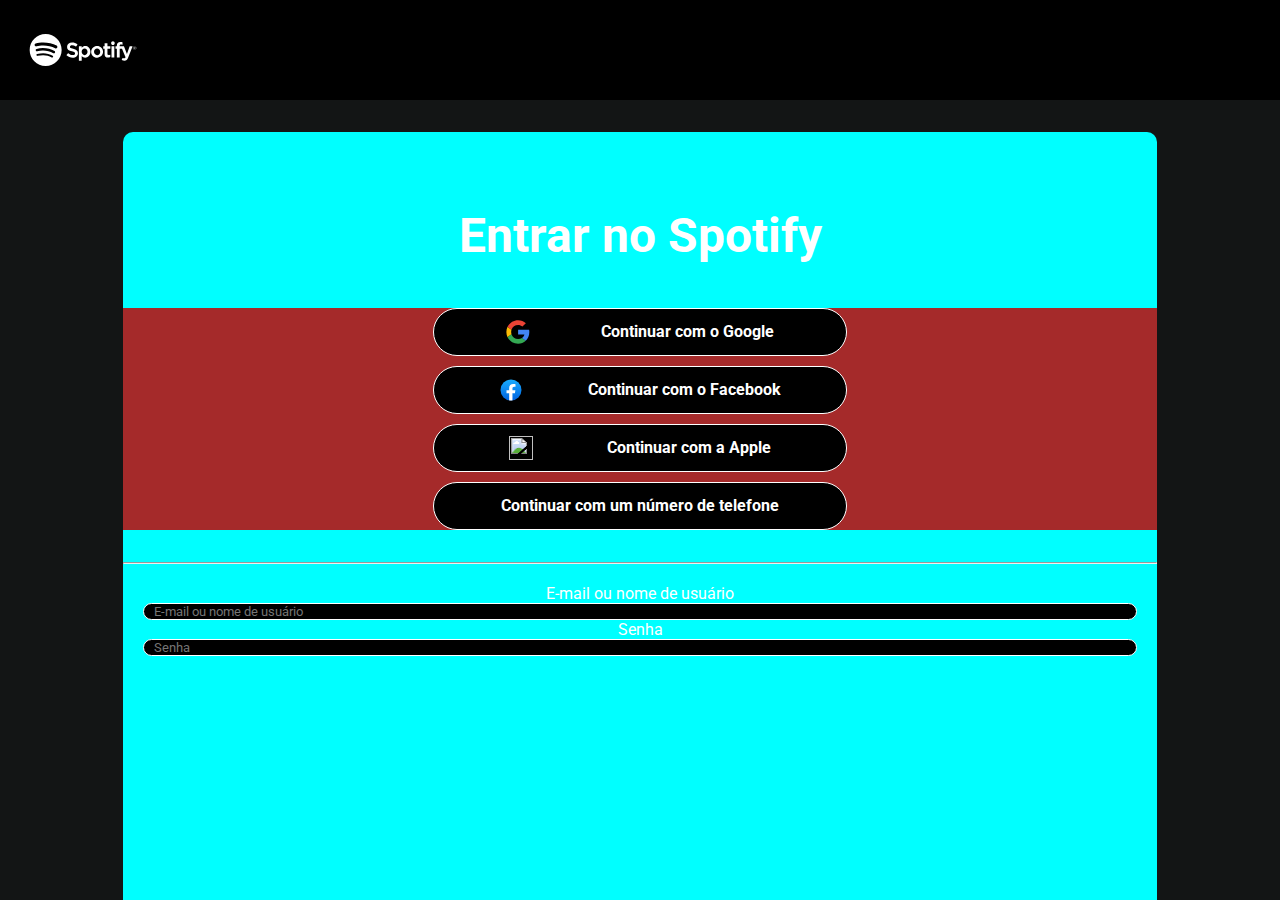
==== pages/logIn.html @ d7c92b7e "v4" ====
<!DOCTYPE html>
<html lang="pt-br">
    <head>
        <meta charset="UTF-8">
        <meta name="viewport" content="width=device-width, initial-scale=1.0">
        <link rel="stylesheet" href="../style/geralSinIg.css">
            <link rel="stylesheet" href="../style/logIn.css">
            <link rel="shortcut icon" href="../assets/svg/spotify-162-svgrepo-com (1).svg" type="image/x-icon">
        <title>Login - Spotify</title>
    </head>
    <body>
        <section id="pagina">
            <header class="headerLogo">
                <img class="spotifyLogo" src="../assets/svg/Spotify-Black-Logo.wine.svg" alt="">
            </header>
            <main>
                <form method="post" class="singup">
                    <section class="LogIn">
                        <header class="headerIn">
                            <h1>Entrar no Spotify</h1>
                        </header>

                        <nav class="fastLogin">
                            <button class=""><img src="../assets/svg/google-color-svgrepo-com.svg" alt=""><h3>Continuar com o Google</h3></button>
                            <button class=""><img src="../assets/svg/facebook-1-svgrepo-com.svg" alt=""><h3>Continuar com o Facebook</h3></button>
                            <button class=""><img src="" alt=""><h3> Continuar com a Apple</h3></button>
                            <button class=""><h3>Continuar com um número de telefone</h3></button>
                        </nav>

                        <hr>

                        <section class="loginEs">
                           <label for="">E-mail ou nome de usuário</label>
                           <input type="text" placeholder="E-mail ou nome de usuário" required>

                           <label for="">Senha</label>
                           <input type="password" placeholder="Senha" required>
                           <span></span>
                        </section>
                    </section>
                </form>
            </main>
        </section>
    </body>
</html>
---- style/geralSinIg.css ----
/* ---------------FONTS--------------- */
@import url('https://fonts.googleapis.com/css2?family=Roboto:wght@300&display=swap');
/* ---------------FIM FONTS--------------- */

/* ---------------PAGINA--------------- */
*{
    margin: 0%;
    padding: 0%;
    font-family: 'Roboto', sans-serif;
    color: white;
}

#pagina{
    width: 100%;
    height: 100vh;
    background-color: #131515;
    overflow-x: hidden;
    /* overflow-y: hidden; */
}
/* ---------------FIM PAGINA--------------- */

/* ---------------HEADER--------------- */
main,.singUp,.mainUp,#division,#loginAlternative,.AtalhoLogIn,#footerUp,#footerEnd{
    display: flex;
}

.headerLogo{
    width: 100%;
    height: 100px;
    display: flex;
    align-items: center;
}

.spotifyLogo{
    width: 150px;
    height: 48px;
    padding: 8px;
    overflow: hidden;
}

.spotifyLogo :hover{
    cursor: pointer;
}

.spotifyLogo img{
    width: 100%;
    width: 100%;
}
/* ---------------FIM HEADER--------------- */

/* ---------------MAIN--------------- */
.singUp{
    width: 330px;
    height: auto;
    flex-direction: column;
}

.mainUp{
    display: flex;
    height: 80vh;
    align-items: center;
    flex-direction: column;
}


.labelUp{
    margin-top: 30px;
    padding: 3px 0px;
}

.inputUp{
    width: 320px;
}

.inputUp label{
    font-weight: 900;
    font-size: 15px;

}
.inputUp input{
    width: 310px;
    height: 45px;
    padding: 0px 10px;
    border-radius: 4px;
    background-color: #131515;
    border: 1px solid #6a6a6a;
}

.button{
    width: 320px;
    height: 45px;
    background-color: #117a37;
    filter: brightness(1.5);
    border-radius: 50px;
    border: none;
}

.button :hover{
    cursor: pointer;
}

.button h2{
    color: #131515;
    font-size: 17px;
    font-weight: 1500;
}

.button a{
    text-decoration: none;

}

.headerBar{
    width: 436px;
    display: flex;
    flex-direction: row;
    height: 1px;
}

.headerBar1{
    width: 436px;
    flex-direction: column;
}

.lodingBar{
    width: 77%;
    height: 2px;
    display: flex;
    align-items: flex-end;
    background-color: #6a6a6a;
    border-radius: 2px;
}
/* ---------------FIM MAIN--------------- */

/* FOOTER */
.footerEnd{
    width: 100%;
    height: 30px;
    margin: 0px 0px 30px 0px ;
    display: flex;
    justify-content: center;
    align-items: center;
    flex-direction: column;
    bottom: 0px;
}

.footerEnd span{
    font-size: 0.6875rem;
    color:#6a6a6a ;
    font-weight: bolder;
}
/* ---------------FIM FOOTER--------------- */
---- style/logIn.css ----
#pagina{
    background-color: linear-gradient(rgba(255, 255, 255, 0.102) 0%, rgb(0, 0, 0) 100%);
}

.headerLogo{
    background-color: black;
}

main,.singup,.headerIn,nav,button,.loginEs{
    display: flex;
}

main{
    justify-content: center;
    align-items: center;
    padding: 32px;
}


.singup{
    width: 85%;
    height: 95vh;
    padding: 32px 0px;
    border-radius: 10px;
    background-color: aqua;
    flex-direction: column;
}

.headerIn{
    width: 100%;
    margin: 48px 0px;
    align-items: center;
    justify-content: center;

}

h1{
    font-size: 48px;
    line-height: 48px;
    font-weight: 1500;
}

nav{
    flex-direction: column;
    align-items: center;
    gap: 10px;
    background-color: brown;
}

nav button{
    width: 40%;
    height: 48px;
    border-radius: 50px;
    justify-content: space-evenly;
    align-items: center;
    background-color: black;
    border: 1px solid white;
}

nav button h3{
    color: white;    

}

nav button img{
    width: 24px;
    height: 24px;
}

hr{
    margin: 32px 0px;
}

.loginEs{
    width: 100%;
    height: 48px;
    align-items: center;
    justify-content: center;
    flex-direction: column;
}

.loginEs input{
    background-color: black;
    padding: 0px 10px;
    border-radius: 10px;
    height: 48px;
    width: 94%;
    border: 1px solid white;

}
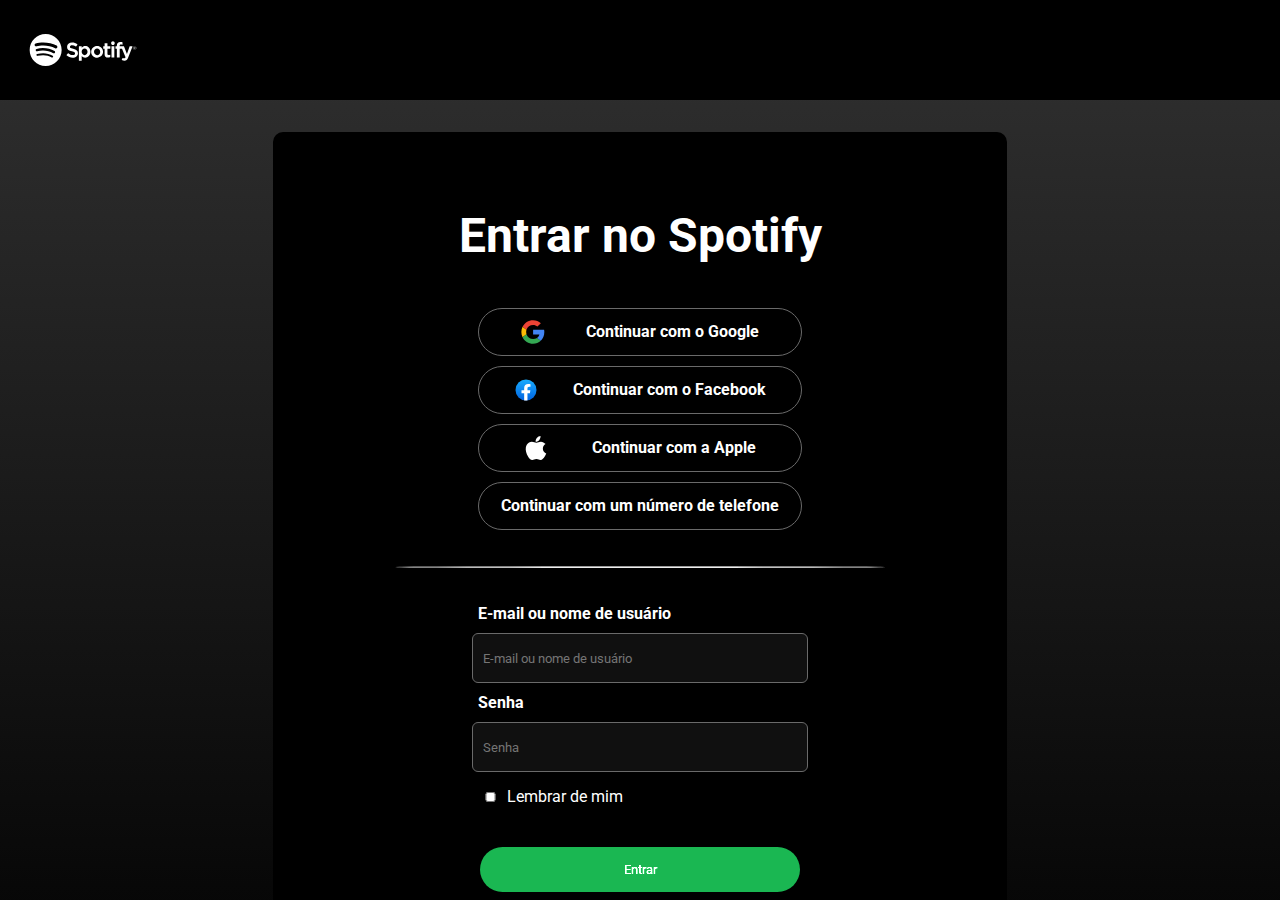
==== commit a45b6ce2: "v5" ====
--- a/pages/logIn.html
+++ b/pages/logIn.html
@@ -21,24 +21,49 @@
                         </header>
 
                         <nav class="fastLogin">
-                            <button class=""><img src="../assets/svg/google-color-svgrepo-com.svg" alt=""><h3>Continuar com o Google</h3></button>
-                            <button class=""><img src="../assets/svg/facebook-1-svgrepo-com.svg" alt=""><h3>Continuar com o Facebook</h3></button>
-                            <button class=""><img src="" alt=""><h3> Continuar com a Apple</h3></button>
-                            <button class=""><h3>Continuar com um número de telefone</h3></button>
+                            <button type="button"><img src="../assets/svg/google-color-svgrepo-com.svg" alt=""><h3>Continuar com o Google</h3></button>
+                            <button type="button"><img src="../assets/svg/facebook-1-svgrepo-com.svg" alt=""><h3>Continuar com o Facebook</h3></button>
+                            <button type="button"><img src="../assets/svg/apple-svgrepo-com.svg" alt=""><h3> Continuar com a Apple</h3></button>
+                            <button type="button"><h3>Continuar com um número de telefone</h3></button>
                         </nav>
-
-                        <hr>
+                        <section class="hr4">
+                            <hr>
+                        </section>
+                        
 
                         <section class="loginEs">
-                           <label for="">E-mail ou nome de usuário</label>
-                           <input type="text" placeholder="E-mail ou nome de usuário" required>
+                            <section class="labelSing"><label for="text">E-mail ou nome de usuário</label></section>
+                           
 
-                           <label for="">Senha</label>
-                           <input type="password" placeholder="Senha" required>
-                           <span></span>
+                           <input type="text" placeholder="E-mail ou nome de usuário" id="text" required>
+
+                           <label class="labelSing" for="">Senha</label>
+                           <section></section>
+                           <input type="password" placeholder="Senha" id="password" required>
+                           <section>
+                            <section id="Lembrar">
+                                <input type="checkbox">
+                                <span class="">Lembrar de mim</span>
+                            </section>
+                            
+                            </section>
+                            <section id="Entrar">
+                                <a href="../index.html"><button type="button" class="button">Entrar</button></a>
+                            </section>
                         </section>
+
+                        <footer id="footerSing">
+                            <a href="../index.html">Esqueceu sua senha?</a>
+
+                            <hr>
+
+                            <span>Não tem uma conta?<a href="../index.html">Inscreva-se no Spotify</a> </span>
+                        </footer>
+                        
                     </section>
                 </form>
+                <footer class="footerEnd"> <span>This site is protected by reCAPTCHA and the Google</span> 
+                    <span>Privacy Policy and Terms of Service apply.</span>
             </main>
         </section>
     </body>
--- a/style/geralSinIg.css
+++ b/style/geralSinIg.css
@@ -93,6 +93,9 @@
     filter: brightness(1.5);
     border-radius: 50px;
     border: none;
+    display: flex;
+    align-items: center;
+    justify-content: center;
 }
 
 .button :hover{
@@ -102,10 +105,9 @@
 .button h2{
     color: #131515;
     font-size: 17px;
-    font-weight: 1500;
 }
 
-.button a{
+ a {
     text-decoration: none;
 
 }
--- a/style/logIn.css
+++ b/style/logIn.css
@@ -1,5 +1,6 @@
 #pagina{
-    background-color: linear-gradient(rgba(255, 255, 255, 0.102) 0%, rgb(0, 0, 0) 100%);
+    background: linear-gradient(180deg, #313131 0%, #020202 85%); 
+    background-attachment: local;
 }
 
 .headerLogo{
@@ -13,16 +14,17 @@
 main{
     justify-content: center;
     align-items: center;
+    flex-direction: column;
     padding: 32px;
 }
 
 
 .singup{
-    width: 85%;
-    height: 95vh;
+    width: 734px;
+    height: 906px;
     padding: 32px 0px;
     border-radius: 10px;
-    background-color: aqua;
+    background-color: rgb(0, 0, 0);
     flex-direction: column;
 }
 
@@ -40,51 +42,124 @@
     font-weight: 1500;
 }
 
-nav{
+.fastLogin{
     flex-direction: column;
     align-items: center;
     gap: 10px;
-    background-color: brown;
+}
+
+.fastLogin button{
+    cursor: pointer;
 }
 
 nav button{
-    width: 40%;
+    width: 324px;
     height: 48px;
     border-radius: 50px;
     justify-content: space-evenly;
     align-items: center;
     background-color: black;
-    border: 1px solid white;
+    border: 1px solid #6a6a6a;
 }
 
-nav button h3{
+ nav button h3{
     color: white;    
-
 }
 
-nav button img{
+
+ nav button img{
     width: 24px;
     height: 24px;
 }
 
-hr{
+.hr4{
+    width: 100%;
+    height: 10px;
     margin: 32px 0px;
+    display: flex;
+    align-items: center;
+    justify-content: center;
+}
+
+.hr4 hr{
+    width: 488px;
+    border-radius: 50%;
+    background-color: #6a6a6a;
 }
 
 .loginEs{
     width: 100%;
-    height: 48px;
+    height: auto;
     align-items: center;
     justify-content: center;
     flex-direction: column;
 }
 
 .loginEs input{
-    background-color: black;
+    background-color: #161616be;
     padding: 0px 10px;
-    border-radius: 10px;
     height: 48px;
-    width: 94%;
-    border: 1px solid white;
+    border-radius: 6px;
+    width: 314px;
+    border: 1px solid #6a6a6a;
+    margin: 10px 0px;
+}
 
-}+.loginEs input ::placeholder{
+    filter: brightness(2);
+    font-weight: bolder;
+}
+
+.loginEs label{
+    font-weight: bolder;
+}
+
+.labelSing{
+    width: 324px;
+    display: flex;
+    align-items: flex-start;
+    justify-content: flex-start;
+}
+
+#Lembrar{
+    width: 324px;
+    margin: 0px 0px 10px;
+    cursor: pointer;
+}
+
+.labelSing{
+    width: 324px;
+    display: flex;
+    align-items: flex-start;
+    justify-content: flex-start;
+}
+
+#Lembrar input{
+    width: 25px;
+    height: 10px;
+}
+
+#Entrar{
+    margin: 25px 0px 30px;
+}
+
+#footerSing{
+    width: 100%;
+    height: auto;
+    display: flex;
+    align-items: center;
+    justify-content: center;
+    flex-direction: column;
+}
+
+#footerSing a{
+    color: #117a37;
+    filter: brightness(1.5);
+    margin-bottom: 25px;
+}
+
+#footerSing hr{
+    width: 488px;
+    border-radius: 50%;
+    margin-bottom: 30px;
+}
